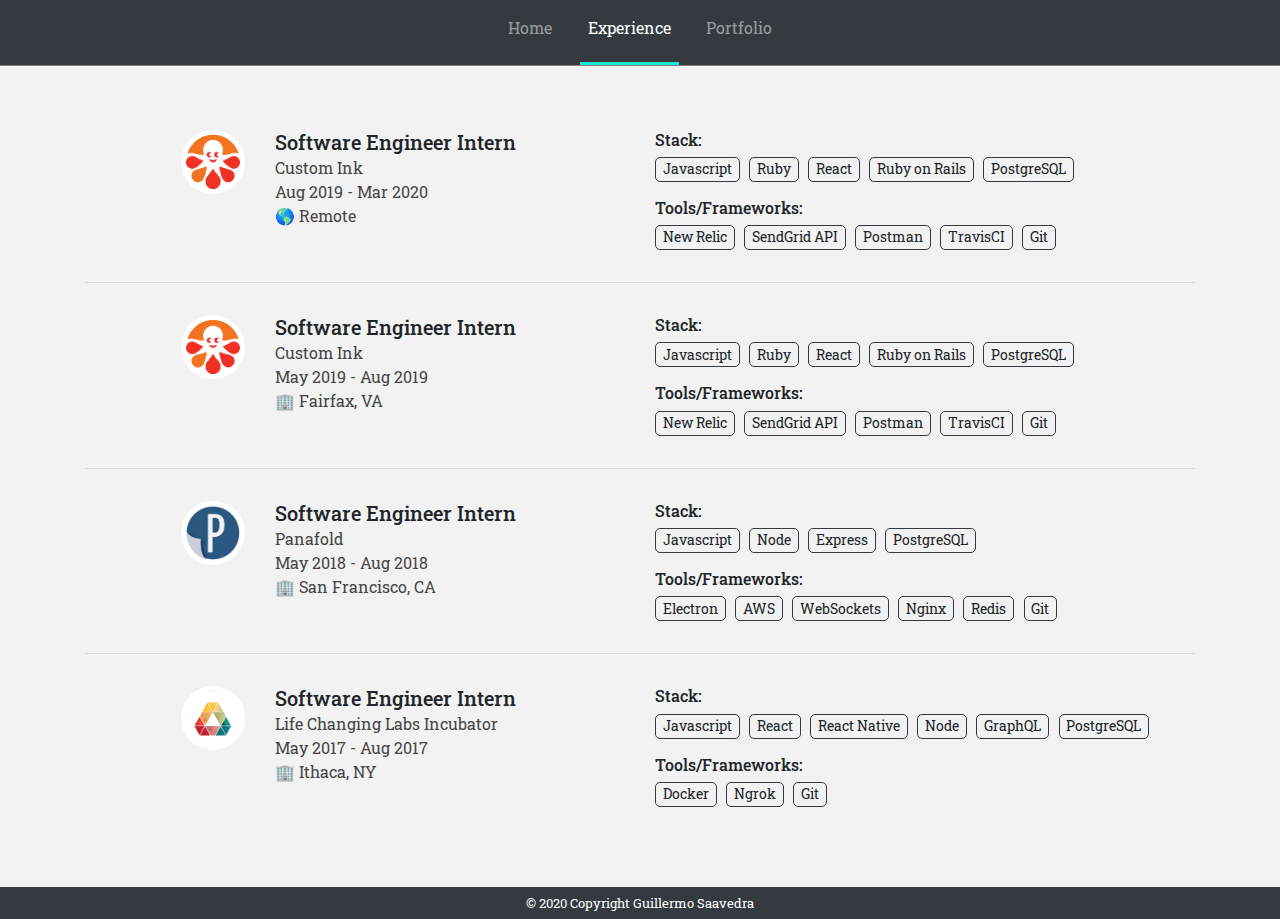
==== experience.html @ 8d8e7f60 "Updates" ====
<html>
  <head>
    <!-- Global site tag (gtag.js) - Google Analytics -->
    <script async src="https://www.googletagmanager.com/gtag/js?id=UA-162771075-1"></script>
    <script>
      window.dataLayer = window.dataLayer || [];
        function gtag(){dataLayer.push(arguments);}
          gtag('js', new Date());
          gtag('config', 'UA-162771075-1');
    </script>
    <meta name="viewport" content="width=device-width, initial-scale=1">
    <link href="https://fonts.googleapis.com/css2?family=Roboto+Slab:wght@400;500;600&family=Roboto:wght@400;500;700&display=swap" rel="stylesheet"> 
    <link
      rel="stylesheet"
      href="https://stackpath.bootstrapcdn.com/bootstrap/4.3.1/css/bootstrap.min.css"
      integrity="sha384-ggOyR0iXCbMQv3Xipma34MD+dH/1fQ784/j6cY/iJTQUOhcWr7x9JvoRxT2MZw1T"
      crossorigin="anonymous">
    <script
      src="https://code.jquery.com/jquery-3.3.1.slim.min.js"
      integrity="sha384-q8i/X+965DzO0rT7abK41JStQIAqVgRVzpbzo5smXKp4YfRvH+8abtTE1Pi6jizo"
      crossorigin="anonymous">
    </script>
    <script
      src="https://cdnjs.cloudflare.com/ajax/libs/popper.js/1.14.7/umd/popper.min.js"
      integrity="sha384-UO2eT0CpHqdSJQ6hJty5KVphtPhzWj9WO1clHTMGa3JDZwrnQq4sF86dIHNDz0W1"
      crossorigin="anonymous">
    </script>
    <script
      src="https://stackpath.bootstrapcdn.com/bootstrap/4.3.1/js/bootstrap.min.js"
      integrity="sha384-JjSmVgyd0p3pXB1rRibZUAYoIIy6OrQ6VrjIEaFf/nJGzIxFDsf4x0xIM+B07jRM"
      crossorigin="anonymous">
    </script>
    <link rel="stylesheet" href="style.css"/>
  </head>
  <body>
    <nav class="navbar navbar-expand-lg navbar-dark bg-dark navbar-custom">
      <button class="navbar-toggler" type="button" data-toggle="collapse" data-target="#navbarNav" aria-controls="navbarNav" aria-expanded="false" aria-label="Toggle navigation">
        <span class="navbar-toggler-icon"></span>
      </button>
      <div class="collapse navbar-collapse" id="navbarNav">
        <ul class="navbar-nav navbar-nav-default">
          <li class="nav-item">
            <a class="nav-link" href="index.html">Home<span class="sr-only">(current)</span></a>
          </li>
          <li class="nav-item active">
            <a class="nav-link nav-link-custom-active" href="experience.html">Experience</a>
          </li>
          <li class="nav-item">
            <a class="nav-link" href="projects.html">Portfolio</a>
          </li>
        </ul>
      </div>
    </nav>
    <div class="container container-custom">
      <div class="row">
        <div class="col-lg-2 col-sm-12">
          <div class="company-logo-container">
            <img class="company-logo" src="./assets/ci_logo.jpg"/>
          </div>
        </div>
        <div class="col-lg-4 col-sm-12">
          <h5 class="experience-header">Software Engineer Intern</h5>
          <div class="experience-details-container">
          <p class="experience-details-item">Custom Ink</p> 
          <p class="experience-details-item">Aug 2019 - Mar 2020</p>
          <p class="experience-details-item">🌎 Remote</p> 
          </div>
        </div>
        <div class="col-lg-6 col-sm-12">
          <h6>Stack:</h6>
          <div class="experience-items-container">
            <p class="experience-item">Javascript</p>
            <p class="experience-item">Ruby</p>
            <p class="experience-item">React</p>
            <p class="experience-item">Ruby on Rails</p>
            <p class="experience-item">PostgreSQL</p>
          </div>
          <h6>Tools/Frameworks:</h6>
          <div class="experience-items-container">
            <p class="experience-item">New Relic</p>
            <p class="experience-item">SendGrid API</p>
            <p class="experience-item">Postman</p>
            <p class="experience-item">TravisCI</p>
            <p class="experience-item">Git</p>
          </div>
          <p style="display: none;">Continued working remotely while attending school. Developed production features using React, Ruby on Rails and leveraged tools such as New Relic to identify bottlenecks in the application.</p>
        </div>
      </div>
      <hr class="experience-horizontal-line"/>
      <div class="row">
        <div class="col-lg-2 col-sm-12">
          <div class="company-logo-container">
            <img class="company-logo" src="./assets/ci_logo.jpg"/>
          </div>
        </div>
        <div class="col-lg-4 col-sm-12">
          <h5 class="experience-header">Software Engineer Intern</h5>
          <div class="experience-details-container">
          <p class="experience-details-item">Custom Ink</p> 
          <p class="experience-details-item">May 2019 - Aug 2019</p>
          <p class="experience-details-item">🏢 Fairfax, VA</p> 
          </div>
        </div>
        <div class="col-lg-6 col-sm-12">
          <h6>Stack:</h6>
          <div class="experience-items-container">
            <p class="experience-item">Javascript</p>
            <p class="experience-item">Ruby</p>
            <p class="experience-item">React</p>
            <p class="experience-item">Ruby on Rails</p>
            <p class="experience-item">PostgreSQL</p>
          </div>
          <h6>Tools/Frameworks:</h6>
          <div class="experience-items-container">
            <p class="experience-item">New Relic</p>
            <p class="experience-item">SendGrid API</p>
            <p class="experience-item">Postman</p>
            <p class="experience-item">TravisCI</p>
            <p class="experience-item">Git</p>
          </div>
          <p style="display: none;">Joined a team working in a start-up like environment developing a new Custom Ink product. Worked on real production features using React, Ruby on Rails and third-party APIs. Wrote unit tests and tested my features in a staging environent before deploying to production.</p>
        </div>
      </div>
      <hr class="experience-horizontal-line"/>
      <div class="row">
        <div class="col-lg-2 col-sm-12">
          <div class="company-logo-container">
            <img class="company-logo" src="./assets/pf_logo.png"/>
          </div>
        </div>
        <div class="col-lg-4 col-sm-12">
          <h5 class="experience-header">Software Engineer Intern</h5>
          <div class="experience-details-container">
          <p class="experience-details-item">Panafold</p> 
          <p class="experience-details-item">May 2018 - Aug 2018</p>
          <p class="experience-details-item">🏢 San Francisco, CA</p> 
          </div>
        </div>
        <div class="col-lg-6 col-sm-12">
          <h6>Stack:</h6>
          <div class="experience-items-container">
            <p class="experience-item">Javascript</p>
            <p class="experience-item">Node</p>
            <p class="experience-item">Express</p>
            <p class="experience-item">PostgreSQL</p>
          </div>
          <h6>Tools/Frameworks:</h6>
          <div class="experience-items-container">
            <p class="experience-item">Electron</p>
            <p class="experience-item">AWS</p>
            <p class="experience-item">WebSockets</p>
            <p class="experience-item">Nginx</p>
            <p class="experience-item">Redis</p>
            <p class="experience-item">Git</p>
          </div>
          <p style="display: none;">Spend the summer working with a team developing a software platform to enable better collaboration between architects and their clients. Used Node, Express, and Redis to create a server middleware to intercept HTTP requests and update users in real-time via the WebSocket protocol. Created reusable React components to display the real-time data to the user across an Electron desktop application.</p>
        </div>
      </div>
      <hr class="experience-horizontal-line"/>
      <div class="row">
        <div class="col-lg-2 col-sm-12">
          <div class="company-logo-container">
            <img class="company-logo" src="./assets/lcl_logo.jpeg"/>
          </div>
        </div>
        <div class="col-lg-4 col-sm-12">
          <h5 class="experience-header">Software Engineer Intern</h5>
          <div class="experience-details-container">
          <p class="experience-details-item">Life Changing Labs Incubator</p> 
          <p class="experience-details-item">May 2017 - Aug 2017</p>
          <p class="experience-details-item">🏢 Ithaca, NY</p> 
          </div>
        </div>
        <div class="col-lg-6 col-sm-12">
          <h6>Stack:</h6>
          <div class="experience-items-container">
            <p class="experience-item">Javascript</p>
            <p class="experience-item">React</p>
            <p class="experience-item">React Native</p>
            <p class="experience-item">Node</p>
            <p class="experience-item">GraphQL</p>
            <p class="experience-item">PostgreSQL</p>
          </div>
          <h6>Tools/Frameworks:</h6>
          <div class="experience-items-container">
            <p class="experience-item">Docker</p>
            <p class="experience-item">Ngrok</p>
            <p class="experience-item">Git</p>
          </div>
          <p style="display: none;">Part of the "Life Changing Labs" summer incubator at Cornell University by joining an early stage startup building smart mechanical furniture. Created a web application using React, Redux, and an Express server integrated with GraphQL to enable users to pre-order the product from the company. Developed a React Native mobile application that would be later used to interact with the hardware prototype.</p>
        </div>
      </div>
    </div>
    <div id="footer-container">
      <p id="footer-content">&copy; 2020 Copyright Guillermo Saavedra</p>
    </div>
  </body>
</html>
---- style.css ----
/* ALL*/
* {
  font-family: 'Roboto Slab', serif;
}
body {
  background-color: #0000000d;
}
#footer-container {
  margin-top: 4em;
  display: flex;
  background: #343a40;
  color: white;
  flex-direction: column;
  align-items: center;
  height: 2em;
  justify-content: center;
}
#footer-content {
  font-size: 84%;
  margin-bottom: 0;
}

/* HOME */
.container-custom {
  margin-top: 4em;
}

#about-me-heading {
  font-weight: 600;
}
.about-me-word {
  font-weight: 600;
}
.about-me-social-logo {
  height: 2em;
  margin-right: .7em;
}
#about-me-horizontal-line {
  border-bottom: 1px solid #000000b0;
  margin-top: 4em;
}
#contact-form-container {
  display: flex;
  flex-direction: column;
  align-items: center;
  margin-top: 2em;
  margin-bottom: 2em;
}
#contact-form-header {
  font-weight: 600;
}
#contact-form-button {
  background: white;
  border: 1px solid #0000003b;
  border-radius: 5px;
  width: 73%;
  height: 2em;
  width: 12em;
  color: #000000d6;
}

/* EXPERIENCE */
.company-logo-container {
  display: flex;
  flex-direction: row;
  justify-content: flex-end;
}
.company-logo {
  width: 4em;
  height: 4em;
  background: white;
  object-fit: cover;
  border-radius: 50%;
  padding: .3em;
}
.experience-details-item {
  margin: 0;
  color: #464646;
}
.experience-items-container {
  display: flex;
  flex-direction: row;
  flex-wrap: wrap;
}
.experience-item {
  border: 1px solid #343a40;
  border-radius: 5px;
  margin-right: .7em;
  padding: .1em .5em;
  font-size: 85%;
}
.experience-header {
  margin-bottom: .1em;
}
.experience-horizontal-line {
  margin-bottom: 2em;
}

/* PROJECTS */
.carousel-custom {
  width: 55em;
  border-radius: 5px;
}
.carousel-inner-custom {
  border-radius: inherit;
}
.carousel-container {
  display: flex;
  flex-direction: row;
  justify-content: center;
  margin-top: 2em;
}
.carousel-control-prev-icon {
  background-image: url("data:image/svg+xml,%3csvg xmlns='http://www.w3.org/2000/svg' fill='%353535' viewBox='0 0 8 8'%3e%3cpath d='M5.25 0l-4 4 4 4 1.5-1.5-2.5-2.5 2.5-2.5-1.5-1.5z'/%3e%3c/svg%3e")
}
.carousel-control-next-icon {
  background-image: url("data:image/svg+xml,%3csvg xmlns='http://www.w3.org/2000/svg' fill='%353535' viewBox='0 0 8 8'%3e%3cpath d='M2.75 0l-1.5 1.5 2.5 2.5-2.5 2.5 1.5 1.5 4-4-4-4z'/%3e%3c/svg%3e")
}
/* DESKTOP */
@media screen and (min-width: 992px) {
  .navbar-custom {
    display: flex;
    flex-direction: column;
    padding-bottom: 0;
    border-bottom: 1.5px solid gray;
    height: 4.1em;
    background: #353535;
  }
  .navbar-nav-default {
    height: 100%;
    width: 20em;
    display: flex;
    flex-direction: row;
    justify-content: space-evenly;
  }
  .nav-link-custom-active {
    border-bottom: 3px solid #17E7CF;
    height: 100%;
  }
  .nav-link-custom {
    color: white;
  }
  #about-me-parragraph-container {
    display: flex;
    flex-direction: column;
    justify-content: center;
  }
  #about-me-image-container {
    display: flex;
    flex-direction: row;
    justify-content: space-around;
  }
  #about-me-social-logos-container {
    margin-top: 1em;
  }
  #about-me-image {
    object-fit: cover;
    border-radius: 50%;
    width: 14em;
    border: 2px solid #343a40;
    padding: .2em;
  }
  #contact-form {
    width: 55%;
  }
}

/* MOBILE */
@media screen and (max-width: 992px) {
  p {
    font-size: 95%;
  }
  #about-me-image-container {
    display: flex;
    flex-direction: column;
    align-items: center;
    margin-bottom: 2em;
  }
  #about-me-parragraph {
   margin: 1em 0; 
  }
  .container-custom {
    margin-top: 1.5em;
  }
  #about-me-image {
    object-fit: cover;
    border-radius: 50%;
    width: 12em;
    border: 2px solid #343a40;
    padding: .2em;
  }
  #about-me-social-logos-container {
    display: flex;
    flex-direction: row;
    justify-content: center;
    margin-top: 1.3em;
  }
  .about-me-social-logo {
    height: 2em; 
    margin-right: .9em;
  }
  #about-me-horizontal-line {
    border-bottom: 1px solid #000000b0;
    margin-top: 1.9em;
  }
  #contact-form {
    width: 100%;
  }
  /* EXPERIENCE */
  .company-logo-container {
    display: flex;
    flex-direction: row;
    justify-content: flex-start;
    margin-bottom: .8em;
  }
  .experience-details-container {
    margin-bottom: .8em;
  }
}
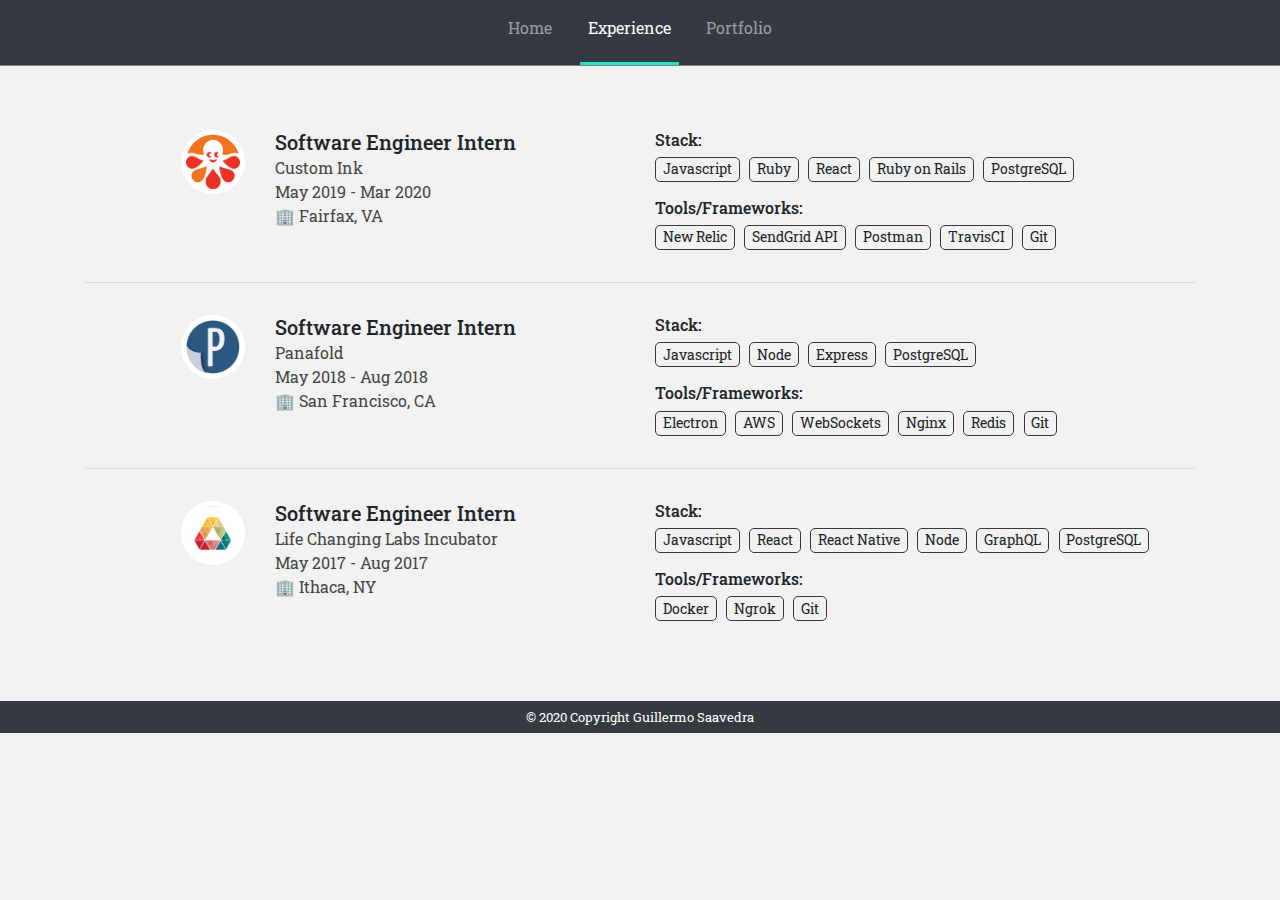
==== commit 3245c425: "Update on experience.html" ====
--- a/experience.html
+++ b/experience.html
@@ -62,42 +62,7 @@
           <h5 class="experience-header">Software Engineer Intern</h5>
           <div class="experience-details-container">
           <p class="experience-details-item">Custom Ink</p> 
-          <p class="experience-details-item">Aug 2019 - Mar 2020</p>
-          <p class="experience-details-item">🌎 Remote</p> 
-          </div>
-        </div>
-        <div class="col-lg-6 col-sm-12">
-          <h6>Stack:</h6>
-          <div class="experience-items-container">
-            <p class="experience-item">Javascript</p>
-            <p class="experience-item">Ruby</p>
-            <p class="experience-item">React</p>
-            <p class="experience-item">Ruby on Rails</p>
-            <p class="experience-item">PostgreSQL</p>
-          </div>
-          <h6>Tools/Frameworks:</h6>
-          <div class="experience-items-container">
-            <p class="experience-item">New Relic</p>
-            <p class="experience-item">SendGrid API</p>
-            <p class="experience-item">Postman</p>
-            <p class="experience-item">TravisCI</p>
-            <p class="experience-item">Git</p>
-          </div>
-          <p style="display: none;">Continued working remotely while attending school. Developed production features using React, Ruby on Rails and leveraged tools such as New Relic to identify bottlenecks in the application.</p>
-        </div>
-      </div>
-      <hr class="experience-horizontal-line"/>
-      <div class="row">
-        <div class="col-lg-2 col-sm-12">
-          <div class="company-logo-container">
-            <img class="company-logo" src="./assets/ci_logo.jpg"/>
-          </div>
-        </div>
-        <div class="col-lg-4 col-sm-12">
-          <h5 class="experience-header">Software Engineer Intern</h5>
-          <div class="experience-details-container">
-          <p class="experience-details-item">Custom Ink</p> 
-          <p class="experience-details-item">May 2019 - Aug 2019</p>
+          <p class="experience-details-item">May 2019 - Mar 2020</p>
           <p class="experience-details-item">🏢 Fairfax, VA</p> 
           </div>
         </div>
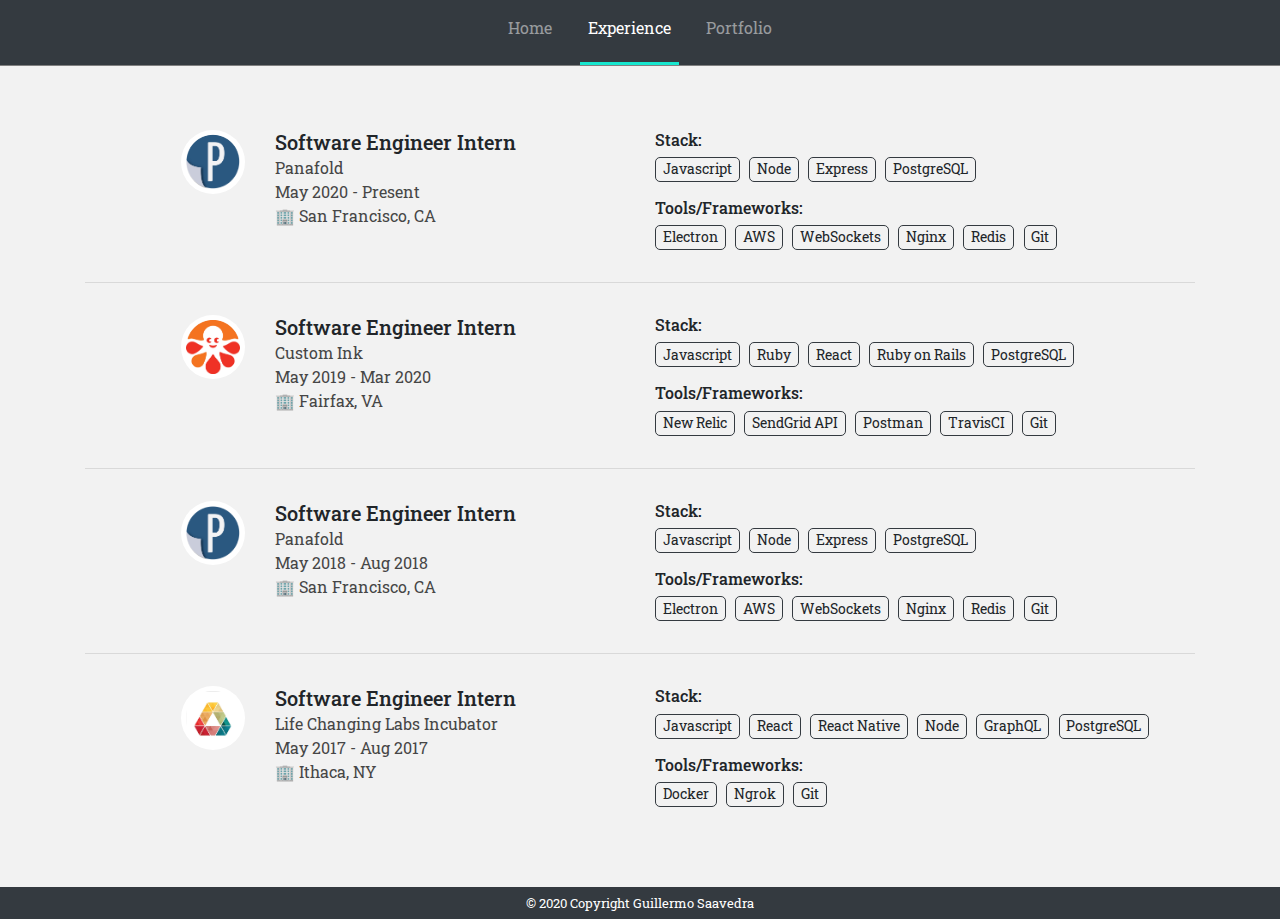
==== commit 17e21eda: "Update experience.html" ====
--- a/experience.html
+++ b/experience.html
@@ -52,6 +52,41 @@
       </div>
     </nav>
     <div class="container container-custom">
+      <div class="row">
+        <div class="col-lg-2 col-sm-12">
+          <div class="company-logo-container">
+            <img class="company-logo" src="./assets/pf_logo.png"/>
+          </div>
+        </div>
+        <div class="col-lg-4 col-sm-12">
+          <h5 class="experience-header">Software Engineer Intern</h5>
+          <div class="experience-details-container">
+          <p class="experience-details-item">Panafold</p> 
+          <p class="experience-details-item">May 2020 - Present</p>
+          <p class="experience-details-item">🏢 San Francisco, CA</p> 
+          </div>
+        </div>
+        <div class="col-lg-6 col-sm-12">
+          <h6>Stack:</h6>
+          <div class="experience-items-container">
+            <p class="experience-item">Javascript</p>
+            <p class="experience-item">Node</p>
+            <p class="experience-item">Express</p>
+            <p class="experience-item">PostgreSQL</p>
+          </div>
+          <h6>Tools/Frameworks:</h6>
+          <div class="experience-items-container">
+            <p class="experience-item">Electron</p>
+            <p class="experience-item">AWS</p>
+            <p class="experience-item">WebSockets</p>
+            <p class="experience-item">Nginx</p>
+            <p class="experience-item">Redis</p>
+            <p class="experience-item">Git</p>
+          </div>
+          <p style="display: none;">Spend the summer working with a team developing a software platform to enable better collaboration between architects and their clients. Used Node, Express, and Redis to create a server middleware to intercept HTTP requests and update users in real-time via the WebSocket protocol. Created reusable React components to display the real-time data to the user across an Electron desktop application.</p>
+        </div>
+      </div>
+      <hr class="experience-horizontal-line"/>
       <div class="row">
         <div class="col-lg-2 col-sm-12">
           <div class="company-logo-container">
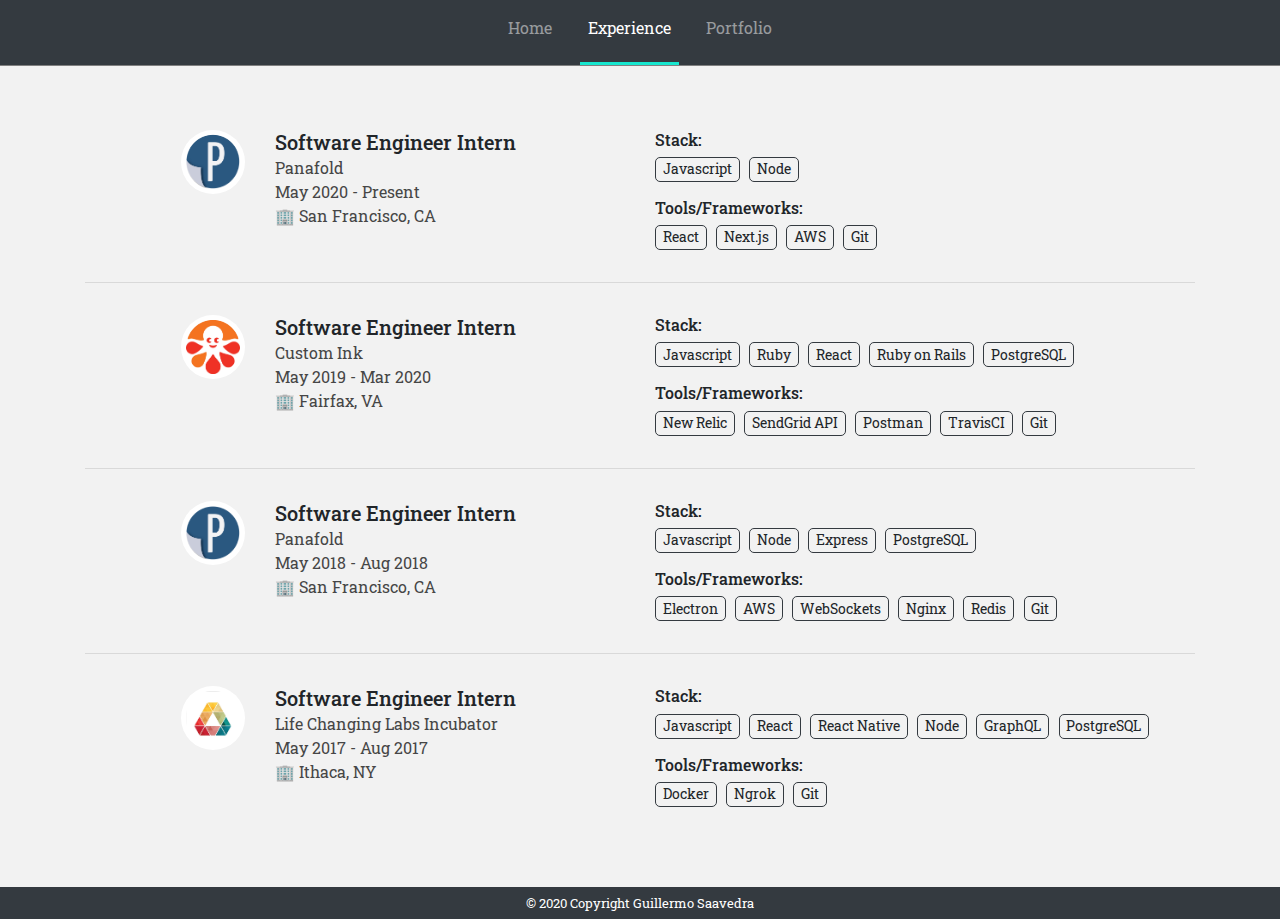
==== commit 7e6703ea: "Update experience.html" ====
--- a/experience.html
+++ b/experience.html
@@ -71,16 +71,12 @@
           <div class="experience-items-container">
             <p class="experience-item">Javascript</p>
             <p class="experience-item">Node</p>
-            <p class="experience-item">Express</p>
-            <p class="experience-item">PostgreSQL</p>
           </div>
           <h6>Tools/Frameworks:</h6>
           <div class="experience-items-container">
-            <p class="experience-item">Electron</p>
+            <p class="experience-item">React</p>
+            <p class="experience-item">Next.js</p>
             <p class="experience-item">AWS</p>
-            <p class="experience-item">WebSockets</p>
-            <p class="experience-item">Nginx</p>
-            <p class="experience-item">Redis</p>
             <p class="experience-item">Git</p>
           </div>
           <p style="display: none;">Spend the summer working with a team developing a software platform to enable better collaboration between architects and their clients. Used Node, Express, and Redis to create a server middleware to intercept HTTP requests and update users in real-time via the WebSocket protocol. Created reusable React components to display the real-time data to the user across an Electron desktop application.</p>
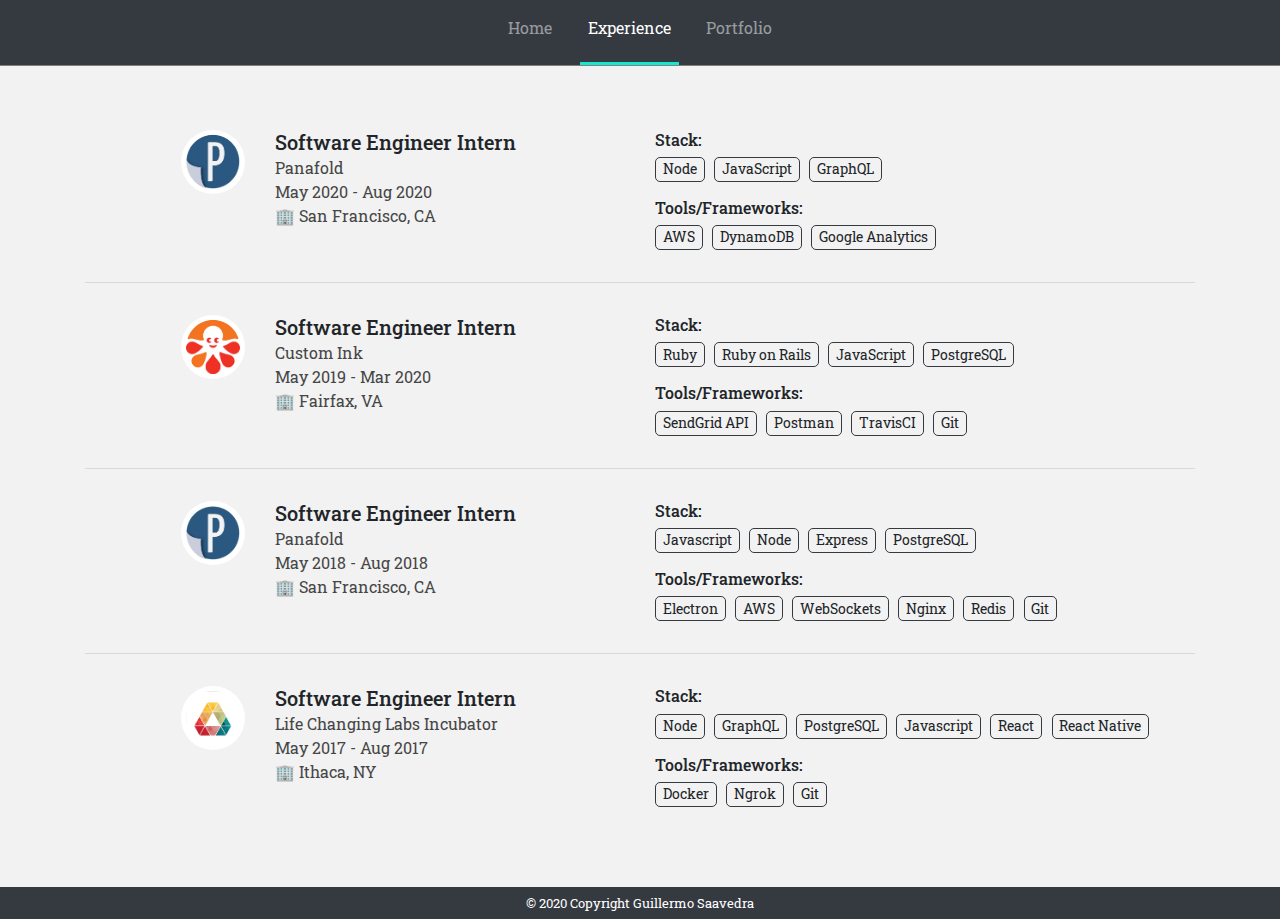
==== commit 5f101816: "Update" ====
--- a/experience.html
+++ b/experience.html
@@ -62,22 +62,22 @@
           <h5 class="experience-header">Software Engineer Intern</h5>
           <div class="experience-details-container">
           <p class="experience-details-item">Panafold</p> 
-          <p class="experience-details-item">May 2020 - Present</p>
+          <p class="experience-details-item">May 2020 - Aug 2020</p>
           <p class="experience-details-item">🏢 San Francisco, CA</p> 
           </div>
         </div>
         <div class="col-lg-6 col-sm-12">
           <h6>Stack:</h6>
           <div class="experience-items-container">
-            <p class="experience-item">Javascript</p>
             <p class="experience-item">Node</p>
+            <p class="experience-item">JavaScript</p>
+            <p class="experience-item">GraphQL</p>
           </div>
           <h6>Tools/Frameworks:</h6>
           <div class="experience-items-container">
-            <p class="experience-item">React</p>
-            <p class="experience-item">Next.js</p>
             <p class="experience-item">AWS</p>
-            <p class="experience-item">Git</p>
+            <p class="experience-item">DynamoDB</p>
+            <p class="experience-item">Google Analytics</p>
           </div>
           <p style="display: none;">Spend the summer working with a team developing a software platform to enable better collaboration between architects and their clients. Used Node, Express, and Redis to create a server middleware to intercept HTTP requests and update users in real-time via the WebSocket protocol. Created reusable React components to display the real-time data to the user across an Electron desktop application.</p>
         </div>
@@ -100,15 +100,13 @@
         <div class="col-lg-6 col-sm-12">
           <h6>Stack:</h6>
           <div class="experience-items-container">
-            <p class="experience-item">Javascript</p>
             <p class="experience-item">Ruby</p>
-            <p class="experience-item">React</p>
             <p class="experience-item">Ruby on Rails</p>
+            <p class="experience-item">JavaScript</p>
             <p class="experience-item">PostgreSQL</p>
           </div>
           <h6>Tools/Frameworks:</h6>
           <div class="experience-items-container">
-            <p class="experience-item">New Relic</p>
             <p class="experience-item">SendGrid API</p>
             <p class="experience-item">Postman</p>
             <p class="experience-item">TravisCI</p>
@@ -170,12 +168,12 @@
         <div class="col-lg-6 col-sm-12">
           <h6>Stack:</h6>
           <div class="experience-items-container">
+            <p class="experience-item">Node</p>
+            <p class="experience-item">GraphQL</p>
+            <p class="experience-item">PostgreSQL</p>
             <p class="experience-item">Javascript</p>
             <p class="experience-item">React</p>
             <p class="experience-item">React Native</p>
-            <p class="experience-item">Node</p>
-            <p class="experience-item">GraphQL</p>
-            <p class="experience-item">PostgreSQL</p>
           </div>
           <h6>Tools/Frameworks:</h6>
           <div class="experience-items-container">
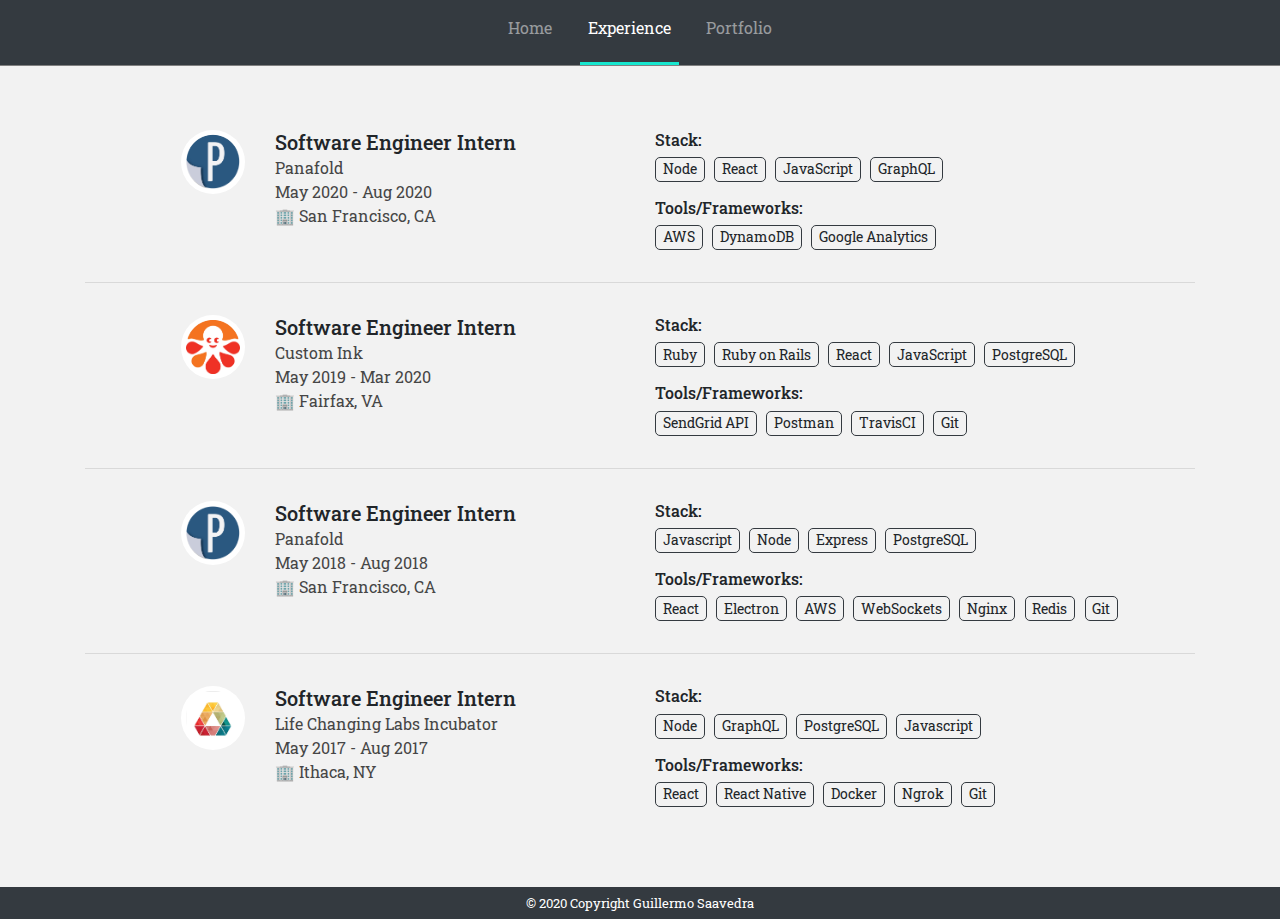
==== commit dd53bf79: "Update" ====
--- a/experience.html
+++ b/experience.html
@@ -70,6 +70,7 @@
           <h6>Stack:</h6>
           <div class="experience-items-container">
             <p class="experience-item">Node</p>
+            <p class="experience-item">React</p>
             <p class="experience-item">JavaScript</p>
             <p class="experience-item">GraphQL</p>
           </div>
@@ -102,6 +103,7 @@
           <div class="experience-items-container">
             <p class="experience-item">Ruby</p>
             <p class="experience-item">Ruby on Rails</p>
+            <p class="experience-item">React</p>
             <p class="experience-item">JavaScript</p>
             <p class="experience-item">PostgreSQL</p>
           </div>
@@ -140,6 +142,7 @@
           </div>
           <h6>Tools/Frameworks:</h6>
           <div class="experience-items-container">
+            <p class="experience-item">React</p>
             <p class="experience-item">Electron</p>
             <p class="experience-item">AWS</p>
             <p class="experience-item">WebSockets</p>
@@ -172,11 +175,11 @@
             <p class="experience-item">GraphQL</p>
             <p class="experience-item">PostgreSQL</p>
             <p class="experience-item">Javascript</p>
-            <p class="experience-item">React</p>
-            <p class="experience-item">React Native</p>
           </div>
           <h6>Tools/Frameworks:</h6>
           <div class="experience-items-container">
+            <p class="experience-item">React</p>
+            <p class="experience-item">React Native</p>
             <p class="experience-item">Docker</p>
             <p class="experience-item">Ngrok</p>
             <p class="experience-item">Git</p>
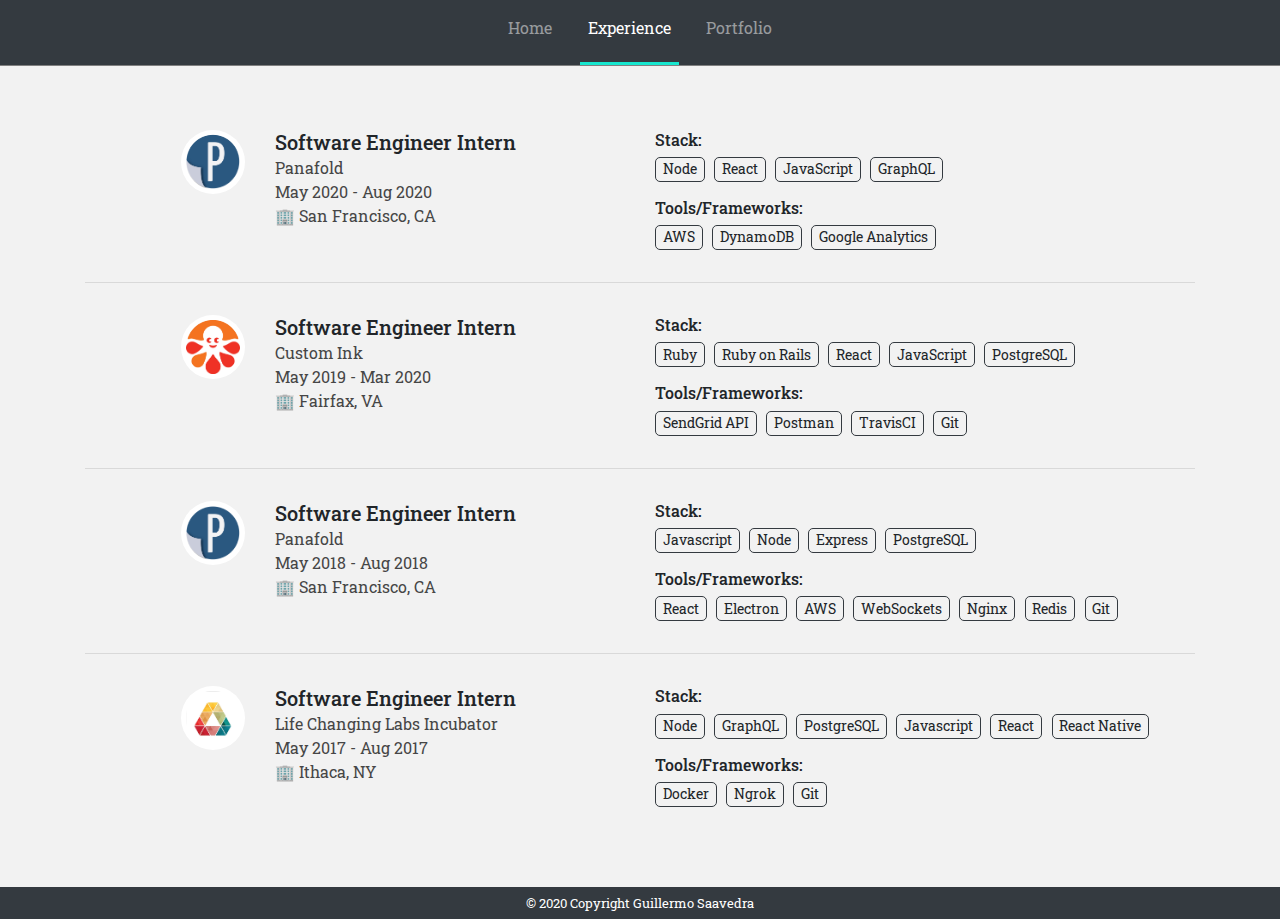
==== commit b026fefe: "Update" ====
--- a/experience.html
+++ b/experience.html
@@ -175,11 +175,11 @@
             <p class="experience-item">GraphQL</p>
             <p class="experience-item">PostgreSQL</p>
             <p class="experience-item">Javascript</p>
+            <p class="experience-item">React</p>
+            <p class="experience-item">React Native</p>
           </div>
           <h6>Tools/Frameworks:</h6>
           <div class="experience-items-container">
-            <p class="experience-item">React</p>
-            <p class="experience-item">React Native</p>
             <p class="experience-item">Docker</p>
             <p class="experience-item">Ngrok</p>
             <p class="experience-item">Git</p>
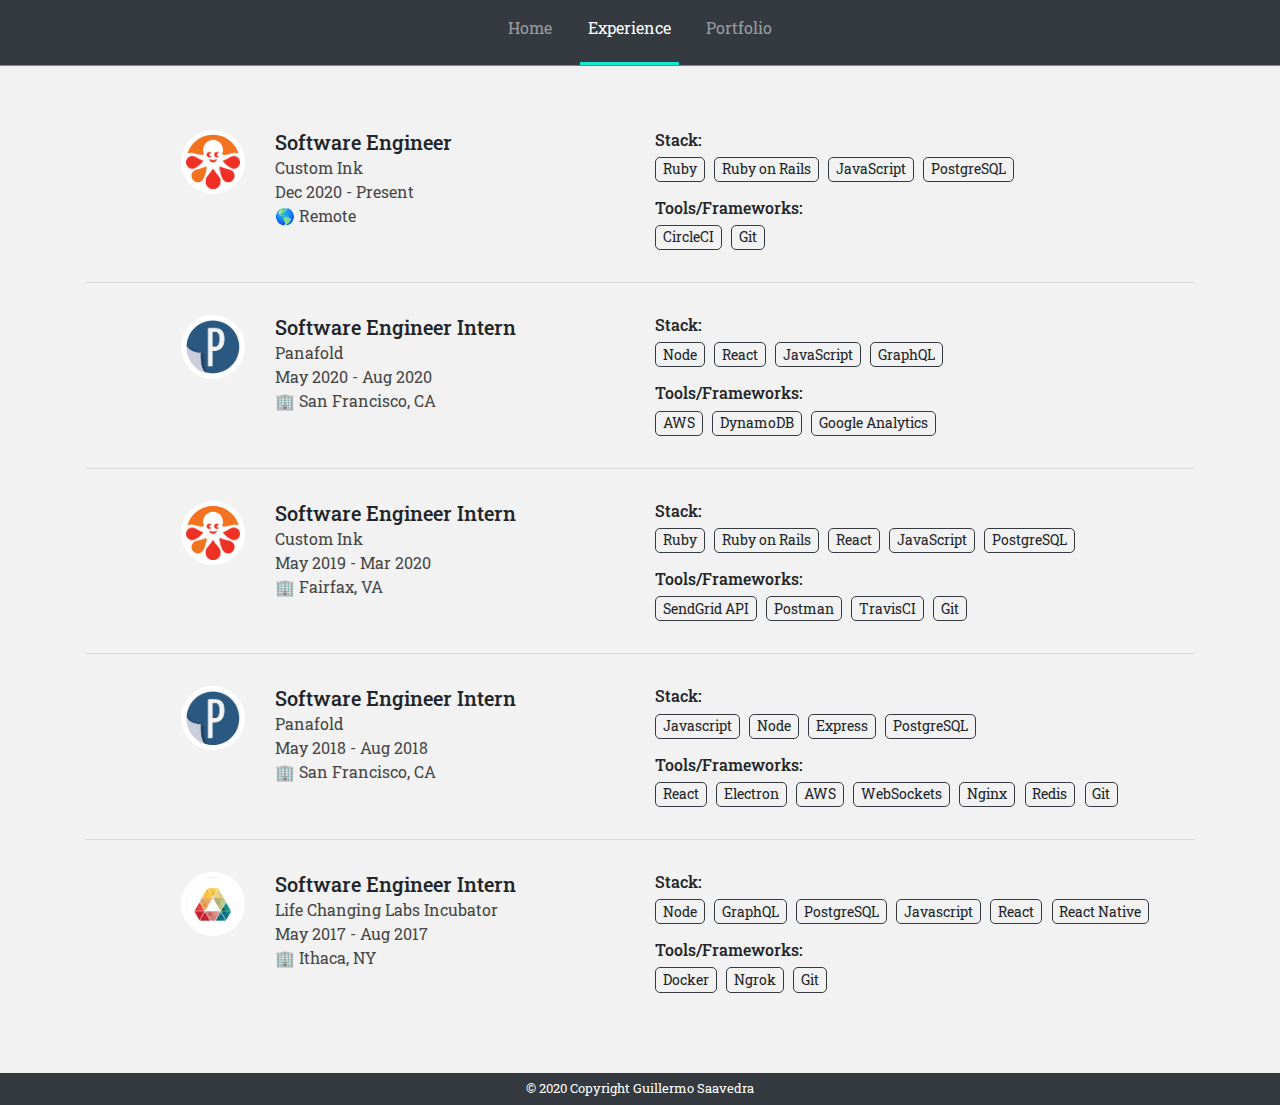
==== commit b28844fc: "Update to index.html and experience.html" ====
--- a/experience.html
+++ b/experience.html
@@ -55,6 +55,37 @@
       <div class="row">
         <div class="col-lg-2 col-sm-12">
           <div class="company-logo-container">
+            <img class="company-logo" src="./assets/ci_logo.jpg"/>
+          </div>
+        </div>
+        <div class="col-lg-4 col-sm-12">
+          <h5 class="experience-header">Software Engineer</h5>
+          <div class="experience-details-container">
+          <p class="experience-details-item">Custom Ink</p> 
+          <p class="experience-details-item">Dec 2020 - Present</p>
+          <p class="experience-details-item">🌎 Remote</p> 
+          </div>
+        </div>
+        <div class="col-lg-6 col-sm-12">
+          <h6>Stack:</h6>
+          <div class="experience-items-container">
+            <p class="experience-item">Ruby</p>
+            <p class="experience-item">Ruby on Rails</p>
+            <p class="experience-item">JavaScript</p>
+            <p class="experience-item">PostgreSQL</p>
+          </div>
+          <h6>Tools/Frameworks:</h6>
+          <div class="experience-items-container">
+            <p class="experience-item">CircleCI</p>
+            <p class="experience-item">Git</p>
+          </div>
+          <p style="display: none;">Spend the summer working with a team developing a software platform to enable better collaboration between architects and their clients. Used Node, Express, and Redis to create a server middleware to intercept HTTP requests and update users in real-time via the WebSocket protocol. Created reusable React components to display the real-time data to the user across an Electron desktop application.</p>
+        </div>
+      </div>
+      <hr class="experience-horizontal-line"/>
+      <div class="row">
+        <div class="col-lg-2 col-sm-12">
+          <div class="company-logo-container">
             <img class="company-logo" src="./assets/pf_logo.png"/>
           </div>
         </div>
